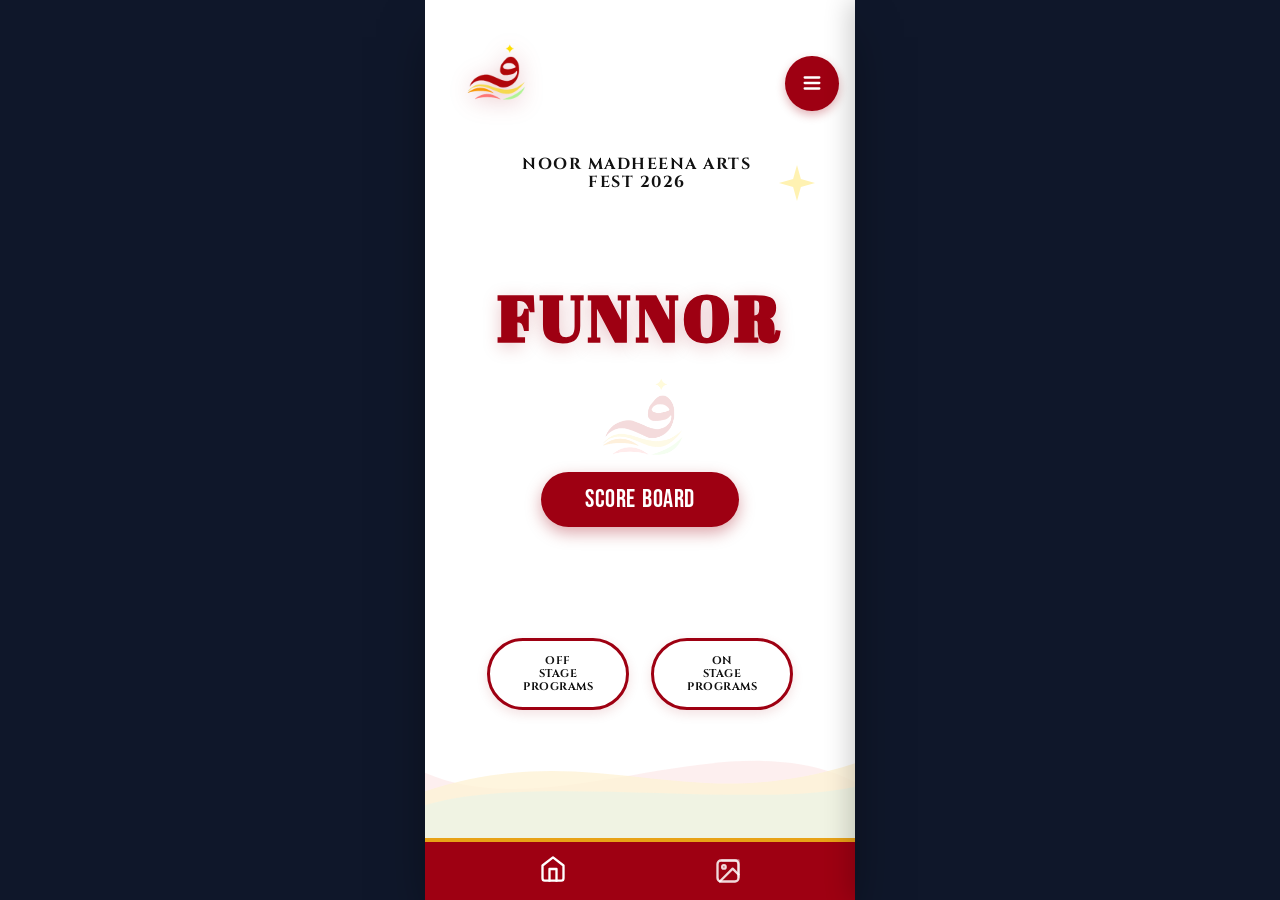
==== index.html @ ce1a3a5b "Correct title from 'Funnor' to 'Funnoor'" ====
<!DOCTYPE html>
<html lang="en">
<head>
    <meta charset="UTF-8">
    <meta name="viewport" content="width=device-width, initial-scale=1.0, maximum-scale=1.0, user-scalable=no, viewport-fit=cover">
    <link rel="manifest" href="/manifest.json">
    <link rel="icon" type="image/png" href="/app-icon-512.png">
    <meta name="theme-color" content="#9E0012">
    <title>Funnoor Arts Fest 2026</title>
    <!-- Google Fonts -->
    <link rel="preconnect" href="https://fonts.googleapis.com">
    <link rel="preconnect" href="https://fonts.gstatic.com" crossorigin>
    <link href="https://fonts.googleapis.com/css2?family=Abril+Fatface&family=Bodoni+Moda:opsz,wght@6..96,900&family=Cinzel:wght@500;700;800;900&family=Cinzel+Decorative:wght@700&family=Press+Start+2P&family=Outfit:wght@400;500;600;700&family=Playfair+Display:wght@700;900&display=swap" rel="stylesheet">
    <link rel="stylesheet" href="style.css">

</head>
<body>

    <!-- Main Mobile Application Container -->
    <div class="mobile-container">
        
        <!-- Background Art / Decorative Elements -->
        <div class="bg-decorations">
            <!-- Official Fest Logo Watermark Background -->
            <div class="watermark-arabic">
                <img src="logo.png" alt="Watermark Logo" class="watermark-logo-img" />
            </div>
            <!-- Bottom Colorful Waves -->
            <div class="wave-bg">
                <svg viewBox="0 0 500 150" preserveAspectRatio="none">
                    <path d="M0,80 C150,140 350,20 500,90 L500,150 L0,150 Z" fill="#FDE8E8" opacity="0.7"></path>
                    <path d="M0,100 C200,40 300,130 500,70 L500,150 L0,150 Z" fill="#FEF3D6" opacity="0.8"></path>
                    <path d="M0,115 C120,80 380,120 500,95 L500,150 L0,150 Z" fill="#E4F5EB" opacity="0.5"></path>
                </svg>
            </div>
        </div>

        <!-- Top Header Navigation -->
        <header class="app-header">
            <!-- Left Logo -->
            <div class="logo-container" id="logoBtn">
                <img src="logo.png" alt="Noor Madeena Fest Logo" class="fest-logo-img">
            </div>

            <!-- Header Center Title Text -->
            <div class="header-title">
                <h1>NOOR MADHEENA ARTS FEST 2026</h1>
            </div>

            <!-- Right Hamburger Menu Button -->
            <button class="menu-btn" id="menuToggleBtn" aria-label="Toggle Menu">
                <svg viewBox="0 0 24 24" width="22" height="22" fill="none" stroke="currentColor" stroke-width="2.5" stroke-linecap="round" stroke-linejoin="round">
                    <line x1="4" y1="6" x2="20" y2="6"></line>
                    <line x1="4" y1="12" x2="20" y2="12"></line>
                    <line x1="4" y1="18" x2="20" y2="18"></line>
                </svg>
            </button>
        </header>

        <!-- Main Content Area -->
        <main class="main-content">
            
            <!-- Sparkle Icon background detail -->
            <div class="sparkle-icon">
                <svg viewBox="0 0 24 24" width="36" height="36" fill="#FFF2B2">
                    <path d="M12 0L14.59 9.41L24 12L14.59 14.59L12 24L9.41 14.59L0 12L9.41 9.41L12 0Z"/>
                </svg>
            </div>

            <!-- Stylized "RESULT" Graphic Title (Ultra-Modern Luxury Serif) -->
            <div class="result-title-container">
                <h1 class="result-luxury-title">FUNNOR</h1>
            </div>

            <!-- Red Pill "SCORE BOARD" Button -->
            <div class="scoreboard-btn-wrapper">
                <button class="btn-scoreboard" id="scoreboardBtn">
                    <span>SCORE BOARD</span>
                </button>
            </div>

            <!-- Two Main Action Pill Buttons -->
            <div class="action-buttons-group">
                <button class="btn-outline-pill" id="offStageBtn">
                    <span>OFF<br>STAGE<br>PROGRAMS</span>
                </button>

                <button class="btn-outline-pill" id="onStageBtn">
                    <span>ON<br>STAGE<br>PROGRAMS</span>
                </button>
            </div>

        </main>

        <!-- Bottom Fixed Navigation Bar -->
        <nav class="bottom-nav">
            <div class="nav-gold-line"></div>
            <div class="nav-items-wrapper">
                <button class="nav-item active" id="navHomeBtn" aria-label="Home">
                    <svg viewBox="0 0 24 24" width="28" height="28" fill="none" stroke="currentColor" stroke-width="2" stroke-linecap="round" stroke-linejoin="round">
                        <path d="M3 9l9-7 9 7v11a2 2 0 0 1-2 2H5a2 2 0 0 1-2-2z"></path>
                        <polyline points="9 22 9 12 15 12 15 22"></polyline>
                    </svg>
                </button>

                <button class="nav-item" id="navGalleryBtn" aria-label="Gallery">
                    <svg viewBox="0 0 24 24" width="28" height="28" fill="none" stroke="currentColor" stroke-width="2" stroke-linecap="round" stroke-linejoin="round">
                        <rect x="3" y="3" width="18" height="18" rx="3" ry="3"></rect>
                        <circle cx="8.5" cy="8.5" r="1.5"></circle>
                        <polyline points="21 15 16 10 5 21"></polyline>
                        <!-- Layered frame effect -->
                        <path d="M7 3h14v14" opacity="0.5"></path>
                    </svg>
                </button>
            </div>
        </nav>

        <!-- Slide Drawer Menu -->
        <div class="drawer-overlay" id="drawerOverlay"></div>
        <div class="drawer-menu" id="drawerMenu">
            <div class="drawer-header">
                <div class="drawer-title">Fest Navigation</div>
                <button class="drawer-close-btn" id="drawerCloseBtn">&times;</button>
            </div>
            <div class="drawer-body">
                <ul class="drawer-links">
                    <li><a href="#" id="menuLinkHome"><span class="icon">🏠</span> Home Page</a></li>
                    <li><a href="#" id="menuLinkSchedule"><span class="icon">📅</span> Program Schedule</a></li>
                    <li>
                        <a href="https://insaf-dev.vercel.app/" target="_blank">
                            <span class="icon">👾</span> Developer
                        </a>
                    </li> 
                </ul>
                <div class="drawer-footer">
                    <p>Funnoor Arts Fest 2026</p>
                    <small>Official Results & Live Portal</small>
                </div>
            </div>
        </div>

        <!-- Fullscreen Interactive View / Modal Container -->
        <div class="modal-view" id="modalView">
            <div class="modal-header">
                <button class="modal-back-btn" id="modalBackBtn">
                    <svg viewBox="0 0 24 24" width="24" height="24" fill="none" stroke="currentColor" stroke-width="2.5" stroke-linecap="round" stroke-linejoin="round">
                        <line x1="19" y1="12" x2="5" y2="12"></line>
                        <polyline points="12 19 5 12 12 5"></polyline>
                    </svg>
                </button>
                <h2 class="modal-title" id="modalTitle">View Title</h2>
                <div style="width: 32px;"></div>
            </div>

            <!-- Search and Filter Bar inside Modal -->
            <div class="search-bar-container" id="searchBarContainer">
                <input type="text" id="searchInput" placeholder="Search program, student, chest no..." />
                <span class="search-icon">🔍</span>
            </div>

            <!-- Modal Dynamic Content Body -->
            <div class="modal-body" id="modalBody">
                <!-- Dynamic Content Loaded via JS -->
            </div>
        </div>

    </div>

    <!-- JavaScript Source Code -->
    <script src="script.js"></script>
</body>
</html>
---- style.css ----
/* ==========================================================================
   Noor Madeena Meelad Arts Fest 2026 - Mobile Application Stylesheet
   Design Philosophy: Pixel-accurate recreation, modern micro-interactions,
   mobile-first layout, rich typography, and responsive visual hierarchy.
   ========================================================================== */

   /* --- CSS Variables & Theme Tokens --- */

   @import url('https://fonts.googleapis.com/css2?family=Bebas+Neue&display=swap');
:root {
    --color-primary: #9E0012;      /* Deep Maroon / Crimson */
    --color-primary-dark: #7A000D; /* Darker Crimson for active states */
    --color-accent-gold: #E8A217;  /* Gold / Yellow top border & sparkles */
    --color-bg-white: #FFFFFF;     /* Base container background */
    --color-text-dark: #111111;    /* Deep black for title & button text */
    --color-text-muted: #666666;   /* Muted gray for meta text */
    --color-border-red: #9E0012;   /* Red border for outline pill buttons */
    
    /* Typography Stacks */
    --font-serif: 'Cinzel', 'Playfair Display', Georgia, serif;
    --font-pixel: 'Press Start 2P', monospace, sans-serif;
    --font-sans: 'Outfit', -apple-system, BlinkMacSystemFont, sans-serif;
    
    /* Heights & Spacing */
    --header-height: 90px;
    --bottom-nav-height: 62px;
    --mobile-width: 430px;
}

/* --- Global Reset & Base Setup --- */
* {
    margin: 0;
    padding: 0;
    box-sizing: border-box;
    -webkit-tap-highlight-color: transparent;
    user-select: none;
}

html, body {
    width: 100%;
    height: 100%;
    height: 100dvh;
    background-color: #0F172A; /* Dark background on desktop browsers */
    font-family: var(--font-sans);
    display: flex;
    justify-content: center;
    align-items: center;
    overflow: hidden;
}

/* On mobile devices, match white app background natively */
@media (max-width: 768px) {
    html, body {
        background-color: var(--color-bg-white);
    }
}

/* --- Mobile Application Frame --- */
.mobile-container {
    width: 100%;
    max-width: var(--mobile-width);
    height: 100%;
    height: 100dvh;
    max-height: 920px;
    background-color: var(--color-bg-white);
    position: relative;
    display: flex;
    flex-direction: column;
    overflow: hidden;
    box-shadow: 0 25px 50px -12px rgba(0, 0, 0, 0.5);
}

@media (max-width: 768px) {
    .mobile-container {
        max-width: 100vw;
        max-height: 100dvh;
        height: 100dvh;
        box-shadow: none;
        border-radius: 0;
    }
}

/* --- Background Artwork & Waves --- */
.bg-decorations {
    position: absolute;
    top: 0;
    left: 0;
    width: 100%;
    height: 100%;
    pointer-events: none;
    z-index: 1;
}

.watermark-arabic {
    position: absolute;
    top: 48%;
    left: 50%;
    transform: translate(-50%, -50%);
    width: 260px;
    height: 260px;
    opacity: 0.14;
    pointer-events: none;
}

.watermark-logo-img {
    width: 100%;
    height: 100%;
    object-fit: contain;
}

.wave-bg {
    position: absolute;
    bottom: var(--bottom-nav-height);
    left: 0;
    width: 100%;
    height: 140px;
}

.wave-bg svg {
    width: 100%;
    height: 100%;
}

/* --- App Header Section --- */
.app-header {
    position: relative;
    z-index: 10;
    display: flex;
    align-items: center;
    justify-content: space-between;
    padding: 8px 16px 2px 16px;
    background: transparent;
}

/* Header Logo Left */
.logo-container {
    width: 150px;
    height:150px;
    cursor: pointer;
    display: flex;
    align-items: center;
    justify-content: center;
    transition: transform 0.2s ease;
}

.logo-container:active {
    transform: scale(0.95);
}

.fest-logo-img {
    width: 100%;
    height: 100%;
    object-fit: contain;
    transform: scale(1.4);
    filter: drop-shadow(0 3px 8px rgba(158, 0, 18, 0.3));
}

/* Header Center Title Typography */
.header-title {
    text-align: center;
    display: flex;
    flex-direction: column;
    align-items: center;
    justify-content: center;
    transform: translate(-30px, 90px);
}

.header-title h1 {
    font-family: var(--font-serif);
    font-size: 16px;
    font-weight: 700;
    color: var(--color-text-dark);
    letter-spacing: 1.5px;
    line-height: 1.15;
    text-transform: uppercase;
}

.header-title .year-tag {
    font-family: var(--font-serif);
    font-size: 16px;
    font-weight: 700;
    color: var(--color-text-dark);
    letter-spacing: 1.5px;
    margin-top: 1px;
}

/* Header Right Hamburger Button */
.menu-btn {
    width: 75px;
    height: 55px;
    border-radius: 50%;
    background-color: var(--color-primary);
    color: var(--color-bg-white);
    border: none;
    display: flex;
    align-items: center;
    justify-content: center;
    cursor: pointer;
    box-shadow: 0 4px 10px rgba(158, 0, 18, 0.3);
    transition: transform 0.2s ease, background-color 0.2s ease;
    font-family: 'Bebas Neue',sans-serif;
}

.menu-btn:active {
    transform: scale(0.9);
    background-color: var(--color-primary-dark);
}

/* --- Main Content Section --- */
.main-content {
    position: relative;
    z-index: 5;
    flex: 1;
    display: flex;
    flex-direction: column;
    align-items: center;
    justify-content: space-evenly;
    padding: 4px 12px 16px 12px;
    overflow: hidden;
}

/* Sparkle Gold Star Detail */
.sparkle-icon {
    position: absolute;
    top: 5px;
    right: 40px;
    animation: sparklePulse 3s infinite ease-in-out;
}

@keyframes sparklePulse {
    0%, 100% { opacity: 0.6; transform: scale(0.9); }
    50% { opacity: 1; transform: scale(1.1); }
}

/* Stylized "RESULT" Luxury Serif Graphic Title */
.result-title-container {
    width: 100%;
    margin: 0;
    display: flex;
    justify-content: center;
    align-items: center;
}

.result-luxury-title {
    font-family: 'Abril Fatface', 'Bodoni Moda', 'Playfair Display', serif;
    font-size: clamp(42px, 13vw, 62px);
    font-weight: 900;
    color: var(--color-primary);
    -webkit-text-stroke: 1.5px var(--color-primary);
    text-stroke: 1.5px var(--color-primary);
    letter-spacing: clamp(3px, 1.2vw, 6px);
    text-transform: uppercase;
    position: relative;
    text-shadow: 0 4px 18px rgba(158, 0, 18, 0.25);
    user-select: none;
    
}

/* --- Red Pill "SCORE BOARD" Button --- */
.scoreboard-btn-wrapper {
    margin: 0;
    width: 100%;
    display: flex;
    justify-content: center;
}

.btn-scoreboard {
    background-color: var(--color-primary);
    color: var(--color-bg-white);
    border: none;
    border-radius: 30px;
    padding: clamp(8px, 1.6vh, 12px) clamp(28px, 8vw, 44px);
    cursor: pointer;
    box-shadow: 0 6px 16px rgba(158, 0, 18, 0.35);
    transition: all 0.25s cubic-bezier(0.175, 0.885, 0.32, 1.275);
}

.btn-scoreboard span {
    font-family:'Bebas Neue',sans-serif;
    font-size: clamp(13.5px, 3.9vw, 25px);
    letter-spacing: 0.5px;
    word-spacing: 2px;
    display: inline-block;
}

.btn-scoreboard:hover {
    transform: translateY(-2px);
    box-shadow: 0 8px 20px rgba(158, 0, 18, 0.45);
}

.btn-scoreboard:active {
    transform: translateY(1px) scale(0.97);
    box-shadow: 0 4px 10px rgba(158, 0, 18, 0.3);
}

/* --- Action Pill Buttons Group ("OFF STAGE" & "ON STAGE") --- */
.action-buttons-group {
    display: flex;
    justify-content: center;
    gap: clamp(12px, 5vw, 22px);
    width: 100%;
    padding: 0 12px;
}

.btn-outline-pill {
    width: clamp(120px, 38vw, 142px);
    height: clamp(56px, 8.5vh, 72px);
    background-color: var(--color-bg-white);
    border: 3px solid var(--color-border-red);
    border-radius: 36px;
    display: flex;
    align-items: center;
    justify-content: center;
    cursor: pointer;
    box-shadow: 0 4px 12px rgba(158, 0, 18, 0.12);
    transition: all 0.25s cubic-bezier(0.175, 0.885, 0.32, 1.275);
}

.btn-outline-pill span {
    font-family: var(--font-serif);
    font-size: clamp(9.5px, 2.8vw, 11px);
    font-weight: 700;
    color: var(--color-text-dark);
    text-align: center;
    line-height: 1.15;
    letter-spacing: 0.5px;
    text-transform: uppercase;
}

.btn-outline-pill:hover {
    background-color: #FFF8F8;
    border-color: var(--color-primary);
    transform: translateY(-2px);
    box-shadow: 0 6px 16px rgba(158, 0, 18, 0.2);
}

.btn-outline-pill:active {
    transform: translateY(1px) scale(0.96);
    background-color: #FFEAEA;
}

/* --- Bottom Navigation Bar --- */
.bottom-nav {
    position: relative;
    z-index: 20;
    width: 100%;
    min-height: var(--bottom-nav-height);
    padding-bottom: env(safe-area-inset-bottom, 0px);
    background-color: var(--color-primary);
    display: flex;
    flex-direction: column;
}

.nav-gold-line {
    width: 100%;
    height: 3.5px;
    background-color: var(--color-accent-gold);
}

.nav-items-wrapper {
    flex: 1;
    display: flex;
    align-items: center;
    justify-content: space-around;
    padding: 0 40px;
}

.nav-item {
    background: transparent;
    border: none;
    color: rgba(255, 255, 255, 0.85);
    cursor: pointer;
    padding: 8px 24px;
    display: flex;
    align-items: center;
    justify-content: center;
    transition: all 0.2s ease;
    border-radius: 12px;
}

.nav-item:hover, .nav-item.active {
    color: var(--color-bg-white);
    transform: translateY(-2px);
}

.nav-item:active {
    transform: scale(0.9);
}

/* --- Drawer Menu Styles --- */
.drawer-overlay {
    position: absolute;
    top: 0;
    left: 0;
    width: 100%;
    height: 100%;
    background-color: rgba(0, 0, 0, 0.5);
    z-index: 50;
    opacity: 0;
    visibility: hidden;
    transition: opacity 0.3s ease, visibility 0.3s ease;
}

.drawer-overlay.active {
    opacity: 1;
    visibility: visible;
}

.drawer-menu {
    position: absolute;
    top: 0;
    right: 0;
    width: 80%;
    max-width: 320px;
    height: 100%;
    background-color: var(--color-bg-white);
    z-index: 60;
    transform: translateX(100%);
    transition: transform 0.3s cubic-bezier(0.4, 0, 0.2, 1);
    display: flex;
    flex-direction: column;
    box-shadow: -5px 0 25px rgba(0, 0, 0, 0.2);
}

.drawer-menu.active {
    transform: translateX(0);
}

.drawer-header {
    background-color: var(--color-primary);
    color: var(--color-bg-white);
    padding: 20px;
    display: flex;
    align-items: center;
    justify-content: space-between;
    border-bottom: 3px solid var(--color-accent-gold);
}

.drawer-title {
    font-family: var(--font-serif);
    font-size: 16px;
    font-weight: 700;
    letter-spacing: 1px;
}

.drawer-close-btn {
    background: transparent;
    border: none;
    color: var(--color-bg-white);
    font-size: 28px;
    cursor: pointer;
    line-height: 1;
}

.drawer-body {
    flex: 1;
    padding: 20px;
    display: flex;
    flex-direction: column;
    justify-content: space-between;
}

.drawer-links {
    list-style: none;
}

.drawer-links li {
    margin-bottom: 12px;
}

.drawer-links a {
    display: flex;
    align-items: center;
    padding: 12px 16px;
    color: var(--color-text-dark);
    text-decoration: none;
    font-weight: 600;
    font-size: 14px;
    border-radius: 10px;
    background-color: #F8FAFC;
    transition: background-color 0.2s ease, transform 0.2s ease;
}

.drawer-links a .icon {
    margin-right: 12px;
    font-size: 18px;
}

.drawer-links a:active {
    background-color: #FEE2E2;
    transform: translateX(4px);
    color: var(--color-primary);
}

.drawer-footer {
    text-align: center;
    padding-top: 15px;
    border-top: 1px solid #E2E8F0;
    color: var(--color-text-muted);
}

.drawer-footer p {
    font-family: var(--font-serif);
    font-size: 12px;
    font-weight: 700;
    color: var(--color-primary);
}

.drawer-footer small {
    font-size: 10px;
}

/* --- Interactive Modal View Screens --- */
.modal-view {
    position: absolute;
    top: 0;
    left: 0;
    width: 100%;
    height: 100%;
    background-color: #F8FAFC;
    z-index: 40;
    transform: translateY(100%);
    transition: transform 0.35s cubic-bezier(0.4, 0, 0.2, 1);
    display: flex;
    flex-direction: column;
}

.modal-view.active {
    transform: translateY(0);
}

.modal-header {
    background-color: var(--color-primary);
    color: var(--color-bg-white);
    padding: 16px 20px;
    display: flex;
    align-items: center;
    justify-content: space-between;
    border-bottom: 3px solid var(--color-accent-gold);
}

.modal-back-btn {
    background: transparent;
    border: none;
    color: var(--color-bg-white);
    cursor: pointer;
    display: flex;
    align-items: center;
    justify-content: center;
}

.modal-title {
    font-family: var(--font-serif);
    font-size: 16px;
    font-weight: 700;
    letter-spacing: 1px;
    text-transform: uppercase;
}

/* Search Bar inside Modal */
.search-bar-container {
    padding: 12px 16px;
    background-color: var(--color-bg-white);
    border-bottom: 1px solid #E2E8F0;
    position: relative;
}

.search-bar-container input {
    width: 100%;
    padding: 10px 40px 10px 14px;
    border: 1.5px solid #CBD5E1;
    border-radius: 20px;
    font-size: 14px;
    outline: none;
    font-family: var(--font-sans);
}

.search-bar-container input:focus {
    border-color: var(--color-primary);
    box-shadow: 0 0 0 3px rgba(158, 0, 18, 0.1);
}

.search-bar-container .search-icon {
    position: absolute;
    right: 28px;
    top: 50%;
    transform: translateY(-50%);
    font-size: 16px;
    pointer-events: none;
}

/* Modal Body Content */
.modal-body {
    flex: 1;
    padding: 16px;
    overflow-y: auto;
    -webkit-overflow-scrolling: touch;
}

/* --- Dynamic Content Styling within Modals --- */

/* Scoreboard Team Cards */
.scoreboard-card {
    background: white;
    border-radius: 14px;
    padding: 16px;
    margin-bottom: 14px;
    box-shadow: 0 4px 12px rgba(0,0,0,0.05);
    border: 1px solid #E2E8F0;
    display: flex;
    align-items: center;
    justify-content: space-between;
    transition: transform 0.2s ease;
}

.scoreboard-card:active {
    transform: scale(0.98);
}

.team-rank {
    width: 36px;
    height: 36px;
    border-radius: 50%;
    display: flex;
    align-items: center;
    justify-content: center;
    font-weight: 800;
    font-size: 16px;
    color: white;
}

.rank-1 { background: linear-gradient(135deg, #F59E0B, #D97706); }
.rank-2 { background: linear-gradient(135deg, #94A3B8, #64748B); }
.rank-3 { background: linear-gradient(135deg, #D97706, #B45309); }
.rank-other { background: #E2E8F0; color: #475569; }

.team-info {
    flex: 1;
    margin: 0 14px;
}

.team-name {
    font-weight: 700;
    font-size: 15px;
    color: #1E293B;
}

.team-category {
    font-size: 12px;
    color: var(--color-text-muted);
}

.team-points {
    font-family: var(--font-pixel);
    font-size: 14px;
    color: var(--color-primary);
    font-weight: bold;
}

/* Program List Cards */
.program-item-card {
    background: white;
    border-radius: 12px;
    padding: 14px 16px;
    margin-bottom: 12px;
    border-left: 4px solid var(--color-primary);
    box-shadow: 0 2px 8px rgba(0,0,0,0.04);
    cursor: pointer;
    transition: transform 0.2s ease, box-shadow 0.2s ease;
}

.program-item-card:hover {
    box-shadow: 0 4px 12px rgba(158, 0, 18, 0.12);
}

.program-item-card:active {
    transform: scale(0.98);
}

.program-title {
    font-weight: 700;
    font-size: 15px;
    color: #0F172A;
    margin-bottom: 4px;
}

.program-meta {
    display: flex;
    justify-content: space-between;
    font-size: 12px;
    color: #64748B;
}

.badge-status {
    background: #DEF7EC;
    color: #03543F;
    font-size: 10px;
    font-weight: 700;
    padding: 2px 8px;
    border-radius: 10px;
    text-transform: uppercase;
}

/* Winner Details Inside Program Results */
.winner-card {
    background: #FFF8F8;
    border: 1px dashed var(--color-primary);
    border-radius: 12px;
    padding: 12px;
    margin-top: 8px;
    display: flex;
    align-items: center;
    gap: 12px;
}

.winner-place {
    width: 30px;
    height: 30px;
    border-radius: 50%;
    background: var(--color-primary);
    color: white;
    font-weight: 700;
    display: flex;
    align-items: center;
    justify-content: center;
    font-size: 13px;
}

.winner-name {
    font-weight: 700;
    font-size: 14px;
    color: #1E293B;
}

.winner-sub {
    font-size: 11px;
    color: #64748B;
}

/* Gallery Grid */
.gallery-grid {
    display: grid;
    grid-template-columns: repeat(2, 1fr);
    gap: 12px;
}

.gallery-item {
    position: relative;
    border-radius: 12px;
    overflow: hidden;
    aspect-ratio: 1;
    box-shadow: 0 2px 8px rgba(0,0,0,0.1);
    background: #E2E8F0;
    cursor: pointer;
}

.gallery-item img {
    width: 100%;
    height: 100%;
    object-fit: cover;
    transition: transform 0.3s ease;
}

.gallery-item:hover img {
    transform: scale(1.06);
}

.gallery-caption {
    position: absolute;
    bottom: 0;
    left: 0;
    right: 0;
    background: linear-gradient(transparent, rgba(0,0,0,0.8));
    color: white;
    padding: 8px;
    font-size: 11px;
    font-weight: 600;
}
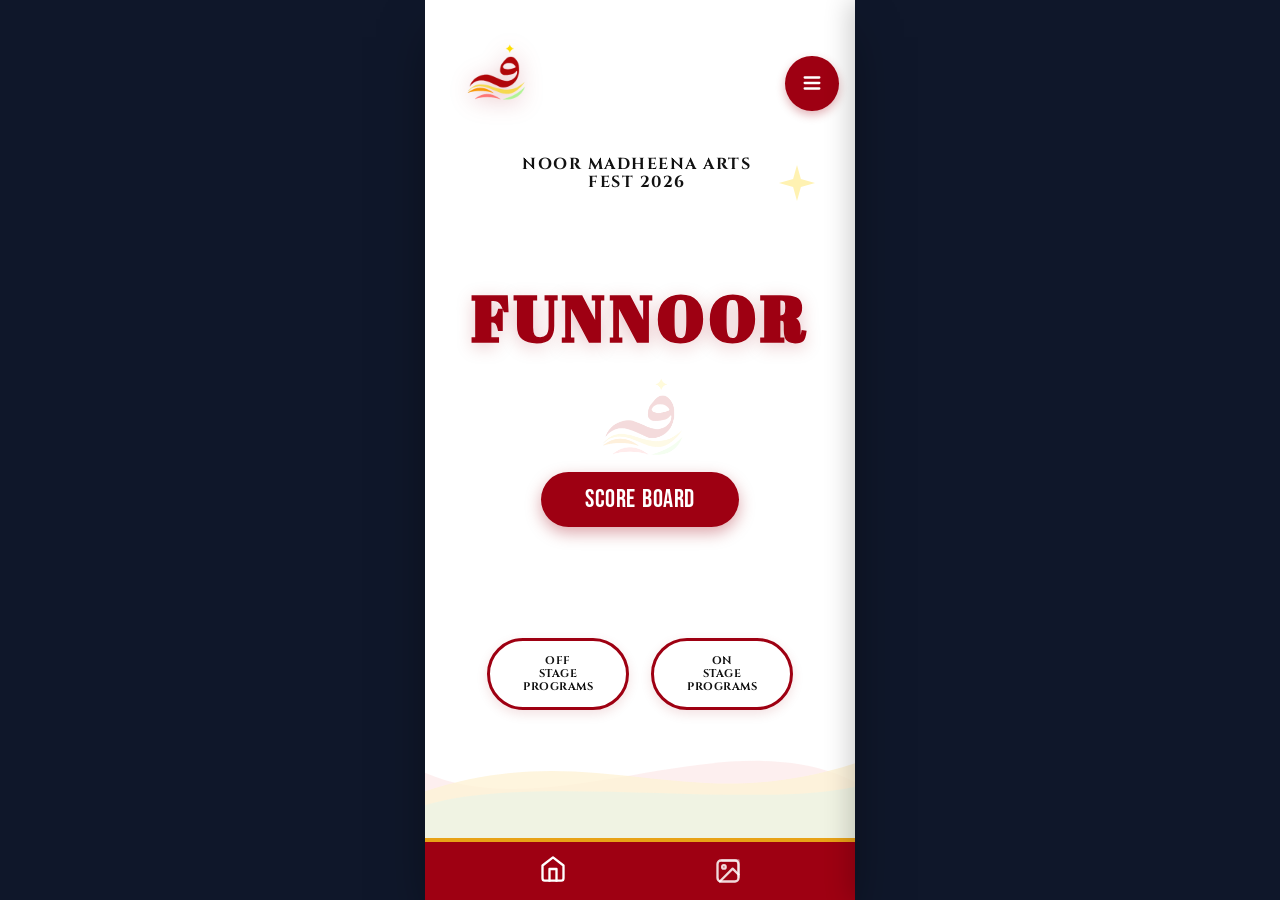
==== commit 04ded2cd: "Update index.html" ====
--- a/index.html
+++ b/index.html
@@ -69,7 +69,7 @@
 
             <!-- Stylized "RESULT" Graphic Title (Ultra-Modern Luxury Serif) -->
             <div class="result-title-container">
-                <h1 class="result-luxury-title">FUNNOR</h1>
+                <h1 class="result-luxury-title">FUNNOOR</h1>
             </div>
 
             <!-- Red Pill "SCORE BOARD" Button -->
